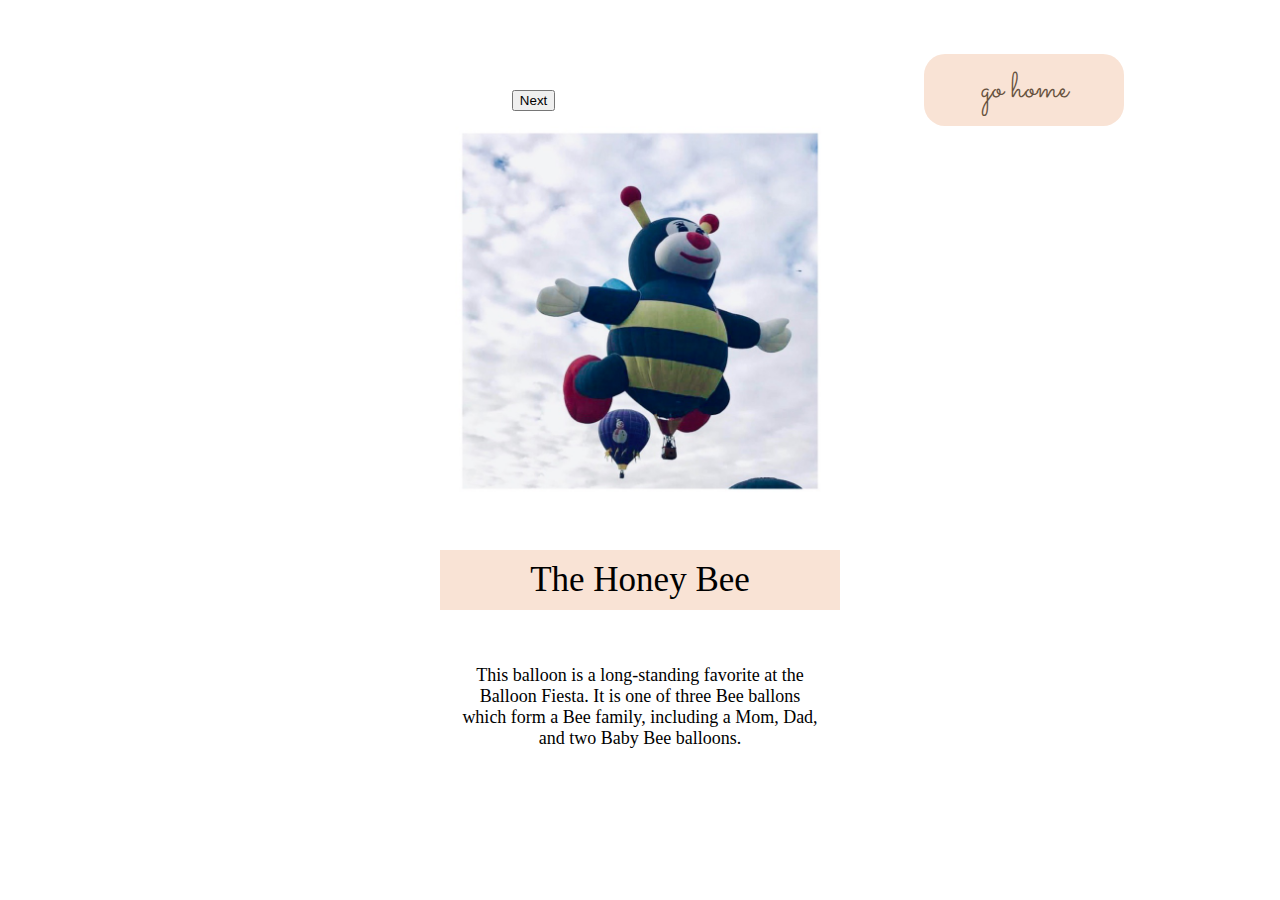
==== gallery.html @ bf242b85 "uploaded final project files" ====
<!DOCTYPE html>
<html>
<head>
	<link rel="stylesheet" href="style2.css">
	<link rel="preconnect" href="https://fonts.gstatic.com">
	<link href="https://fonts.googleapis.com/css2?family=Monoton&family=Sacramento&display=swap" rel="stylesheet"> 
	<title>GalleryPage</title>
	
</head>
<body>
	<div id="carousel">

        <div id="carousel-controls">
         
            <button id="button-previous" class="hidden">Previous</button>
            <button id="button-next">Next</button>    
        </div>
     
        <div id="carousel-image-row">
            <!-- shape1-4 images sourced from CrickieB Photography -->
            <div class="carousel-image">
                <img src="assets/img/shape1.JPG" alt=""> 
                <p class="label">The Honey Bee</p>
                <p>This balloon is a long-standing favorite at the Balloon Fiesta. It is one of three Bee ballons which form a Bee family, including a Mom, Dad, and two Baby Bee balloons.</p>
            </div>
            <div class="carousel-image">
                <img src="assets/img/shape2.JPG" alt="">
                <p class="label">The Yoda</p>
                <p>This balloon, thought technically a 'special shape balloon,' is small enought that it often takes flight.</p>
            </div>
            <div class="carousel-image">
                <img src="assets/img/shape3.JPG" alt="">
                <p class="label">The Christ the Redeemer</p>
                <p>This balloon is quite large, and therefore does not normally take flight, but is inflated on the ground for people to see. </p>
            </div>
            <div class="carousel-image">
                <img src="assets/img/shape4.JPG" alt="">
                <p class="label">The Wells Fargo Carriage</p>
                <p>This special shape balloon is one of the oldest of the Fiesta, and is often one of the first to inflate.</p>
            </div>
        </div>
    </div>
	<button id="homeButton"><a href = "index.html">go home</a></button>
<script src="script2.js"></script>
</body>
---- style2.css ----
#carousel,
.carousel-image {
  width: 400px;
  height: 700px;
  padding-bottom: 20px;
}
#carousel {
  position: absolute;
  top: 50%;
  left: 50%;
  transform: translate(-50%,-50%);
  overflow: hidden;

}
#carousel-image-row {
  display: flex;
  flex-direction: row;
  position: relative;
  left: 0px;
  transition: 0.5s left;
}
.carousel-image img {
  height: 400px;
  width: auto;
}
.hidden {
  visibility: hidden;
}
body {
	background: url('assets/img/balloons2.jpg');
	background-size: cover;
	/*opacity: 0.5;*/
}
#homeButton {
  width: 200px;
 /* margin: auto;*/
  font-family: 'Sacramento', cursive;
  color: #67523e;
  padding: 10px 18px;
  border-radius: 21px;
  white-space: nowrap;
  border: none;
  transition: 0.2s;
  cursor: pointer;
  /*margin-top: 30%*/;
  background-color: #F9E3D5;
  font-size: 36px;
  text-decoration: none;
  position: absolute;
  top: 10%;
  left: 80%;
  transform: translate(-50%,-50%);
}
a {
	color: #67523e;
	text-decoration: none;
}

a:visited {
	text-decoration: none;
	color: #67523e;
}
#homeButton:hover {
	background-color: #DBD6ED;
}
p {
	position: relative;
	z-index: 50;
	color: black;
	font-size: 18px;
	background-color: white;
	padding: 20px;
	font-family: sans-serif;
	text-align: center;
	font-family: serif;
}

.label{
	color: black;
	font-family: serif;
	font-size: 35px;
	background-color: #F9E3D5;
	padding: 10px;
	text-align: center;
}
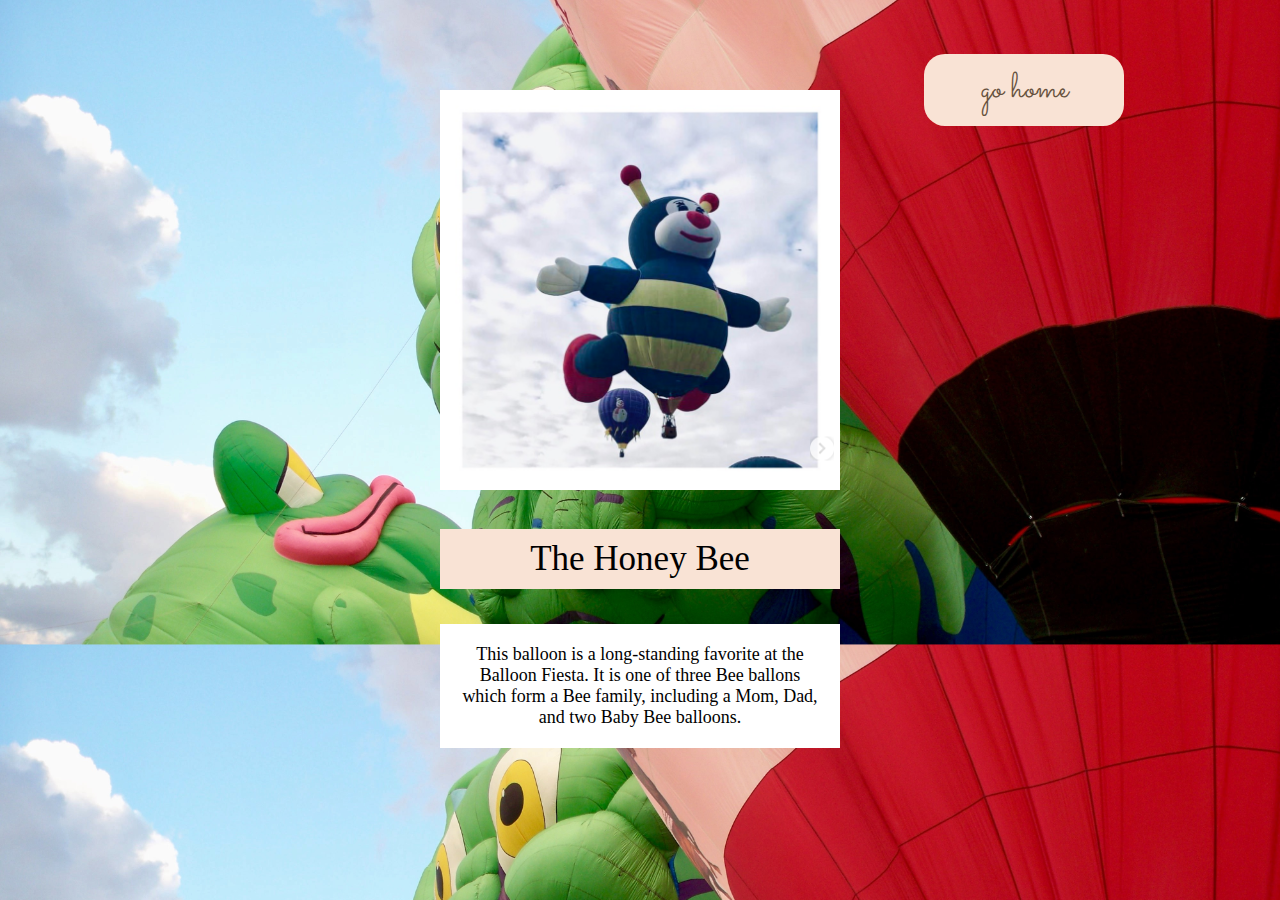
==== commit b4465362: "trying new background photo" ====
--- a/gallery.html
+++ b/gallery.html
@@ -9,12 +9,22 @@
 </head>
 <body>
 	<div id="carousel">
+		<!-- Arrow images from Instagram -->
+		<div id="carousel-controls">
+		    <button id="button-previous" class="hidden">
+		        <img src="assets/img/leftarrow.png" alt="Previous">
+		    </button>
+		    <button id="button-next">
+		        <img src="assets/img/rightarrow.png" alt="Next">
+		    </button>
+		</div>
 
-        <div id="carousel-controls">
+        <!-- <div id="carousel-controls">
          
             <button id="button-previous" class="hidden">Previous</button>
-            <button id="button-next">Next</button>    
-        </div>
+            <button id="button-next">Next</button> 
+
+        </div> -->
      
         <div id="carousel-image-row">
             <!-- shape1-4 images sourced from CrickieB Photography -->
--- a/style2.css
+++ b/style2.css
@@ -27,9 +27,9 @@
   visibility: hidden;
 }
 body {
-	background: url('assets/img/balloons2.jpg');
+	background: url('assets/img/balloons6.jpg');
 	background-size: cover;
-	/*opacity: 0.5;*/
+	/*background-color: #B4A6D7;*/
 }
 #homeButton {
   width: 200px;
@@ -82,4 +82,26 @@
 	background-color: #F9E3D5;
 	padding: 10px;
 	text-align: center;
-}+}
+#carousel-controls {
+    /* vertically center */				
+    position: absolute;
+    top: 50%;
+    transform: translateY(-50%);
+
+    /* spacing between the two buttons */
+    width: 100%;
+    display: flex;
+    justify-content: space-between;
+    
+    /* appear in front of images */
+    z-index: 1;
+}
+
+#button-next,
+#button-previous {
+    background: none;
+    border: none;
+    cursor: pointer;
+    outline: none;
+}		